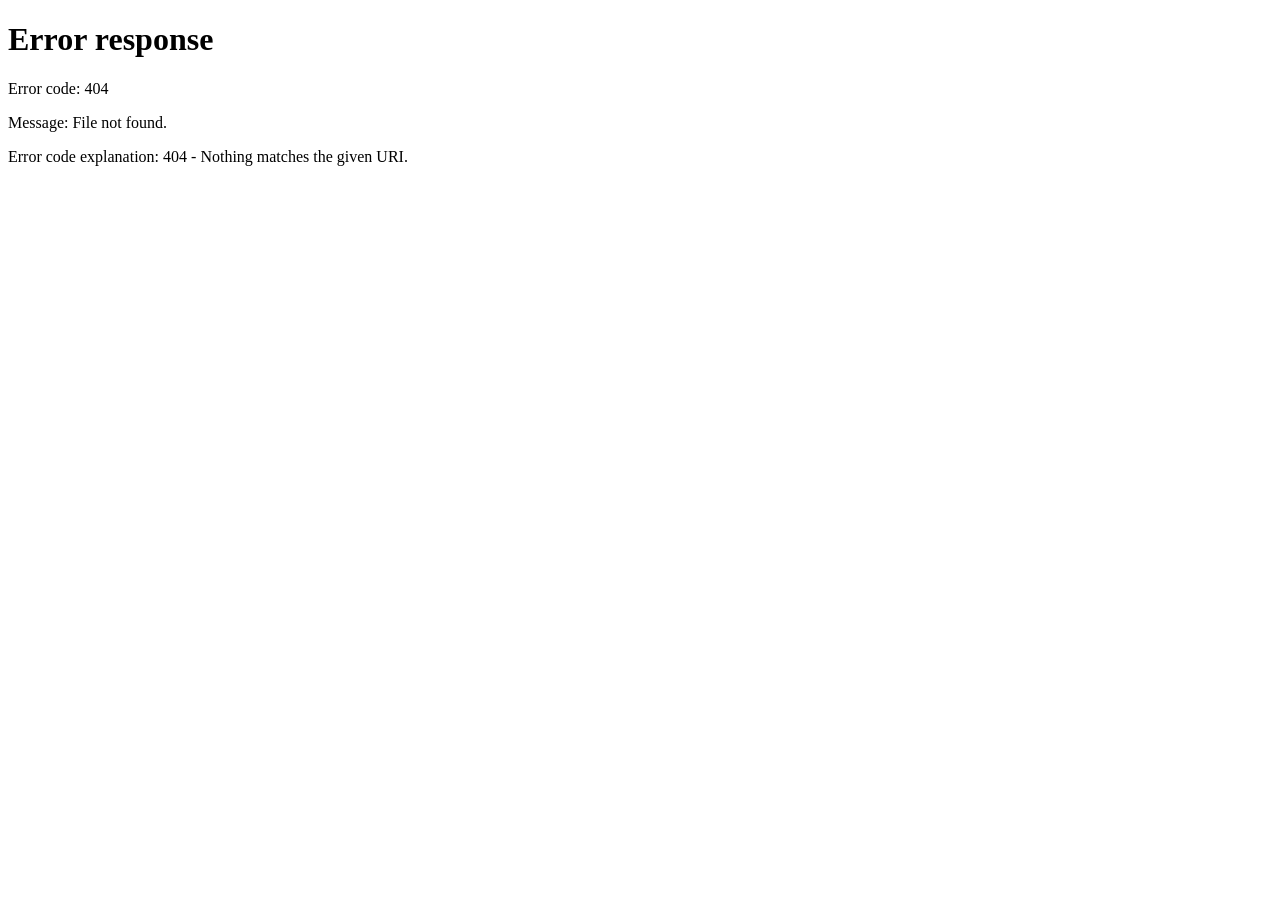
==== index.html @ 32397083 "Initial code built for passport." ====
<!DOCTYPE html>
<html lang="en">
<head>
  <meta charset="UTF-8">
  <meta name="viewport" content="width=device-width, initial-scale=1.0">
  <title>HD Passport</title>
  <meta http-equiv="refresh" content="0; url=/hdpassport/passport/">
</head>
<body>
  <script>window.location.replace('/hdpassport/passport/');</script>
</body>
</html>
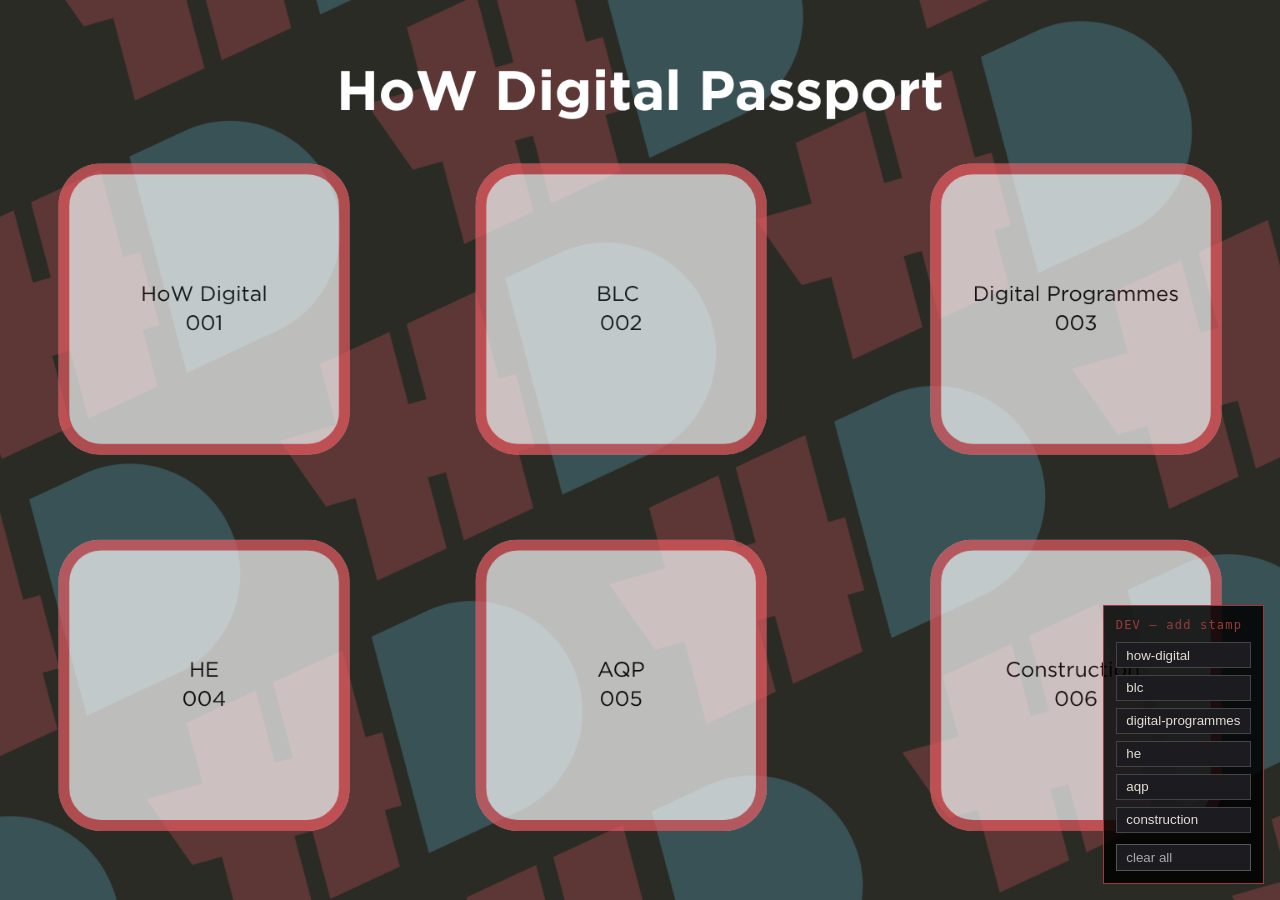
==== commit 9968cbf3: "Added manual add badge function for testing and changed positioning of badges where they show up" ====
--- a/index.html
+++ b/index.html
@@ -4,9 +4,9 @@
   <meta charset="UTF-8">
   <meta name="viewport" content="width=device-width, initial-scale=1.0">
   <title>HD Passport</title>
-  <meta http-equiv="refresh" content="0; url=/hdpassport/passport/">
+  <meta http-equiv="refresh" content="0; url=passport/">
 </head>
 <body>
-  <script>window.location.replace('/hdpassport/passport/');</script>
+  <script>window.location.replace('passport/');</script>
 </body>
 </html>
